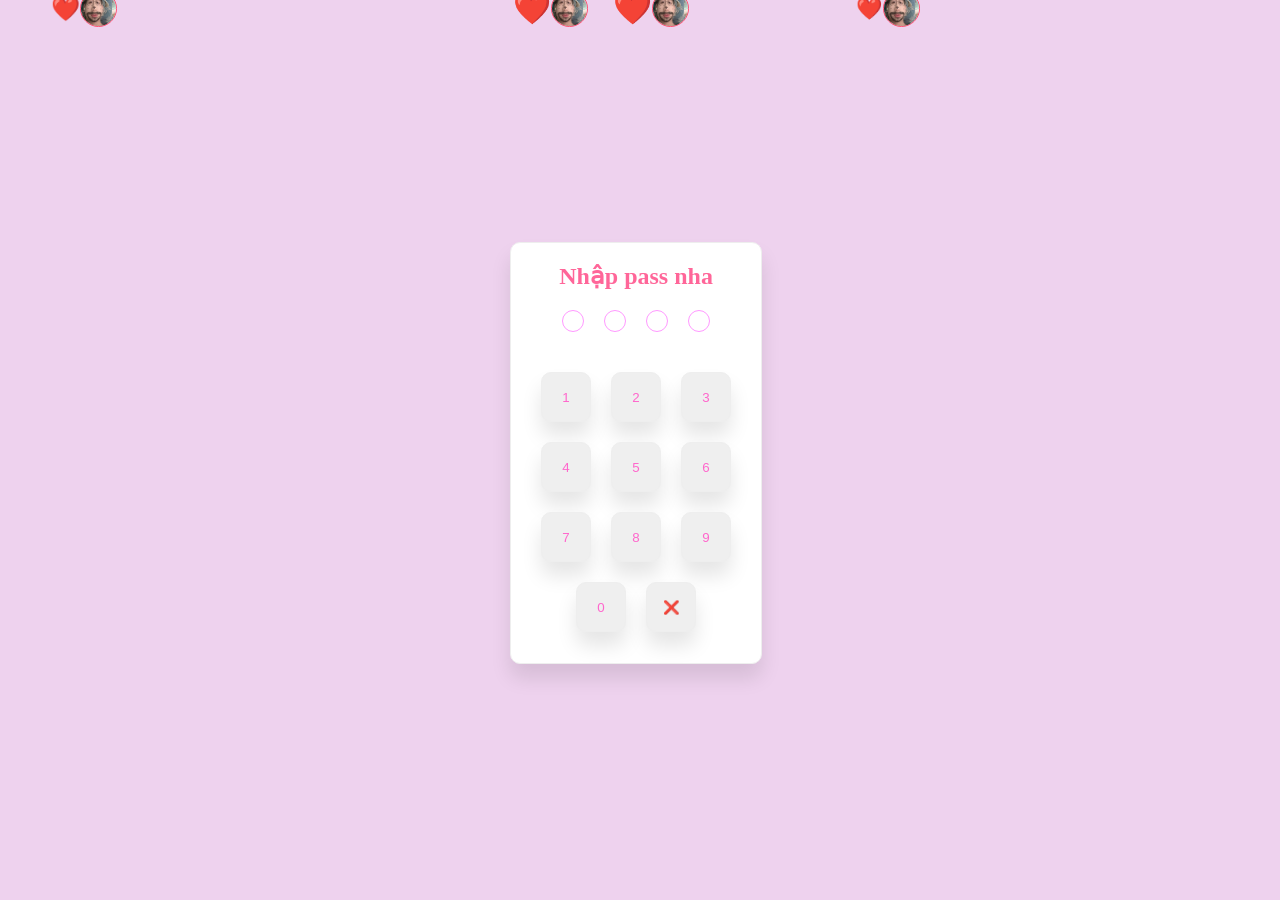
==== index.html @ edf94d83 "sua" ====
<!doctype html>
<html lang="en">
  <head>
    <meta charset="UTF-8" />
    <meta name="viewport" content="width=device-width, initial-scale=1.0" />
    <title>20/10</title>
    <link rel="stylesheet" href="thiep20.css" />
  </head>
  <body>
    <div class="container">
      <div id="xt" class="xac-thuc">Mật khẩu chính xác</div>
      <div class="hearts-container"></div>
      <div class="pass-card" id="pass-card">
        <h2>Nhập pass nha</h2>
        <!-- Các ô dấu chấm thể hiện mật khẩu đã nhập -->
        <div class="dots-container">
          <div class="dot"></div>
          <div class="dot"></div>
          <div class="dot"></div>
          <div class="dot"></div>
        </div>
        <!-- Bàn phím số -->
        <div class="keypad">
          <button class="key">1</button>
          <button class="key">2</button>
          <button class="key">3</button>
          <button class="key">4</button>
          <button class="key">5</button>
          <button class="key">6</button>
          <button class="key">7</button>
          <button class="key">8</button>
          <button class="key">9</button>
          <button class="key">0</button>
          <button class="key">❌</button>
        </div>
      </div>
      <div class="bo-hoa" id="hoa">
        <img src="image/hoa.jpg" alt="Bó hoa siêu đẹp" />
      </div>
      <div style="display: none" id="btn">
        <button class="btn">Chạm vào đii</button>
      </div>
      <div class="message" id="mes">
        <p></p>
        <button id="nut-dong" class="btn1">Đóng</button>
      </div>
    </div>
  </body>
  <script src="thiep20.js"></script>
</html>
---- thiep20.css ----
body {
  margin: 0;
  padding: 0;
  display: flex;
  justify-content: center;
  align-items: center;
  min-height: 100vh;
  box-sizing: border-box;
  background-color: #eed2ee;
}
.container {
  max-height: 500px;
  width: 500px;
}
h2 {
  text-align: center;
  color: #ff6699;
}
.pass-card {
  margin-left: 120px;
  width: 250px;
  background-color: white;
  height: 420px;
  border: 1px solid #eeeeee;
  border-radius: 10px;
  box-shadow: 0 14px 20px 0 rgba(0, 0, 0, 0.1);
  margin-top: 5px;
}
.dots-container {
  background-color: white;
  display: flex;
  justify-content: center;
  align-items: center;
  gap: 20px;
}
.dot {
  width: 20px;
  height: 20px;
  background-color: transparent;
  border-radius: 20px;
  border: 1px solid #ff99ff;
}
.dot.active {
  background-color: #ff4d79;
}
.keypad {
  margin-top: 40px;
  display: flex;
  flex-wrap: wrap;
  justify-content: center;
  align-items: center;
  gap: 20px;
}
.key {
  height: 50px;
  width: 50px;
  cursor: pointer;
  border: 1px solid #eeeeee;
  border-radius: 10px;
  box-shadow: 0 14px 20px 0 rgba(0, 0, 0, 0.1);
  color: #ff66cc;
}
.xac-thuc {
  padding: 0 10px;
  width: 150px;
  border: 1px solid #ecab53;
  border-radius: 15px;
  margin-left: 170px;
  margin-bottom: 2px;
  display: none;
  box-sizing: border-box;
  animation: XacThuc 3s linear;
  background-color: #008080;
}
.bo-hoa {
  display: flex;
  flex-direction: column;
  justify-content: center;
  align-items: center;
  gap: 40px;
  perspective: 1000px;
}
.hidden {
  display: none !important;
}
.bo-hoa img {
  position: relative;
  transition: transform 3s ease-out;
  transform-style: preserve-3d;
  cursor: grab;
}
/* Xoay tròn trên trục */
@keyframes XoayTron {
  0% {
    transform: perspective(1000px) rotateY(0deg);
  }
  100% {
    transform: perspective(1000px) rotateY(360deg);
  }
}
@keyframes XacThuc {
  0% {
    transform: translateX(-100px);
  }
  100% {
    transform: translateX(100px);
  }
}
.xoay {
  animation: XoayTron 8s linear infinite;
}
p {
  font-weight: bold;
  font-size: 20px;
  color: #ff9999;
  text-shadow: 0 10px 10px 0 rgba(0, 0, 0, 0.2, #ff9999);
}
img {
  width: 150px;
  height: 150px;
}
.btn {
  margin-top: 60px;
  margin-left: 40%;
  color: #0099ff;
  background-color: #fff8dc;
  box-shadow: 0 20px 20px 10px 0 rbga(0, 0, 0, 0.1, #cdcdc1);
  border-radius: 20px;
  transition: transform 0.5s ease;
  cursor: pointer;
}
.btn:hover {
  transform: scale(1.2);
}
/* Hiệu ứng trái tim quanh màn hình */
.hearts-container {
  position: fixed;
  z-index: -10;
  top: 0;
  left: 0;
  width: 100vw;
  height: 100vh;
  pointer-events: none;
  overflow: hidden;
}
.heart {
  position: absolute;
  top: -10px;
  color: #ff4d6d;
  font-size: 16px;
  user-select: none;
  animation: RoiTrenXuong linear infinite;
  display: flex;
  justify-content: center;
  align-items: center;
}
.heart-img {
  width: 35px !important;
  height: 35px !important;
  object-fit: cover;
  border-radius: 50%;
  border: 1px solid #ff4d6d;
  margin-right: 4px;
}
@keyframes RoiTrenXuong {
  0% {
    transform: translateY(-10px) rotate(0deg);
    opacity: 1;
  }
  100% {
    transform: translateY(105vh) rotate(360deg);
    opacity: 0.2;
  }
}
.message {
  position: absolute;
  top: 50%;
  left: 50%;
  transform: translate(-50%, -50%);
  display: flex;
  flex-direction: column;
  gap: 20px;
  width: auto;
  min-width: 200px;
  max-height: 400px;
  border: 1px solid red;
  background-color: #f5f5f5;
  border-radius: 15px;
  z-index: 10;
  box-shadow: 0 10px 25px rgba(0, 0, 0, 0.1);
  padding: 10px 30px;
  display: none;
}
.btn1 {
  border-radius: 10px;
  color: #ff66cc;
  background-color: #0099ff;
  width: 50px;
  height: 30px;
  margin-bottom: 5px;
}
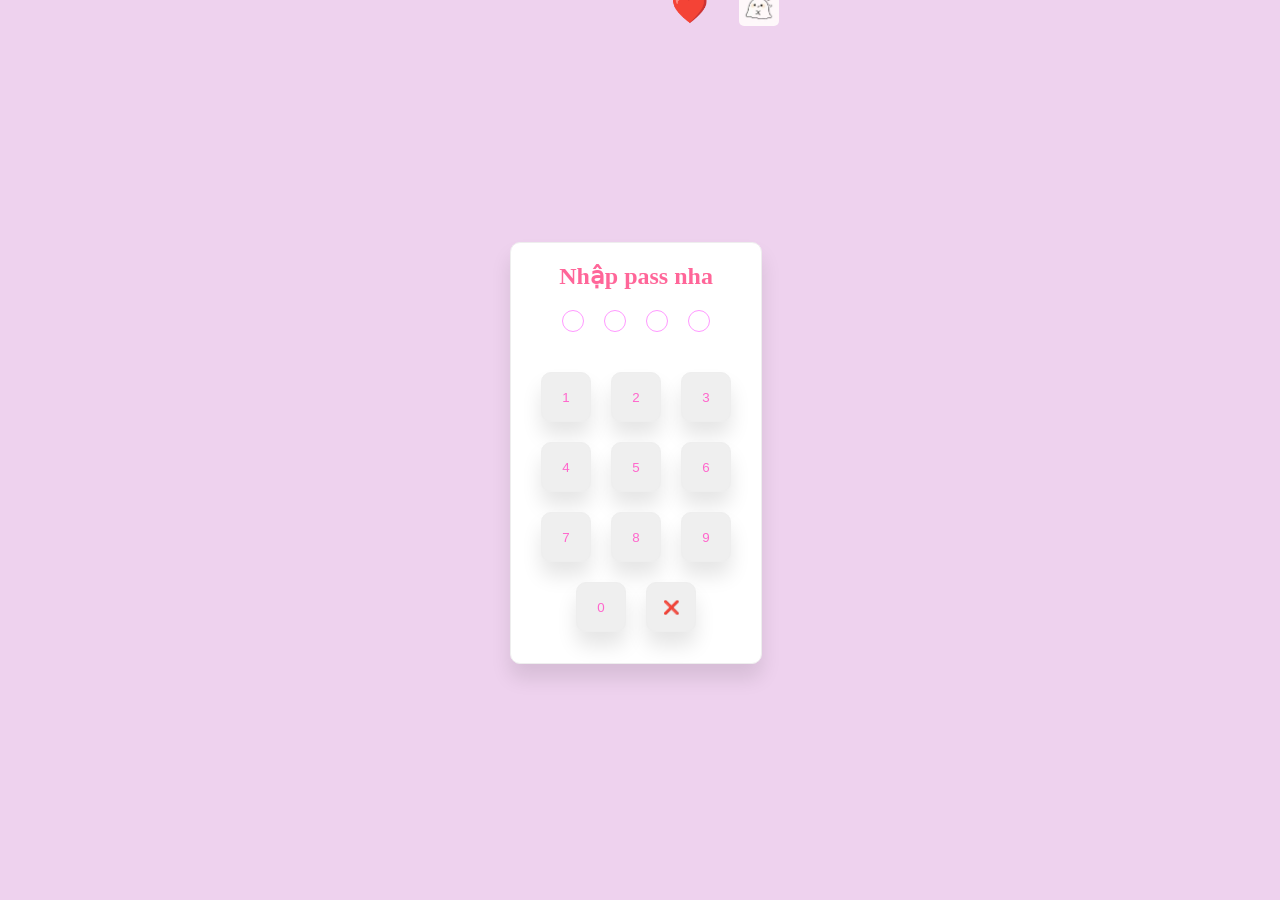
==== commit ad7b3fe7: "," ====
--- a/index.html
+++ b/index.html
@@ -7,6 +7,7 @@
     <link rel="stylesheet" href="thiep20.css" />
   </head>
   <body>
+    <audio src="image/music.mp3" autoplay loop></audio>
     <div class="container">
       <div id="xt" class="xac-thuc">Mật khẩu chính xác</div>
       <div class="hearts-container"></div>
--- a/thiep20.css
+++ b/thiep20.css
@@ -95,7 +95,7 @@
     transform: perspective(1000px) rotateY(0deg);
   }
   100% {
-    transform: perspective(1000px) rotateY(360deg);
+    transform: perspective(1000px) rotateY(150deg);
   }
 }
 @keyframes XacThuc {
@@ -107,7 +107,7 @@
   }
 }
 .xoay {
-  animation: XoayTron 8s linear infinite;
+  animation: XoayTron 5s ease-in-out infinite;
 }
 p {
   font-weight: bold;
@@ -149,26 +149,25 @@
   color: #ff4d6d;
   font-size: 16px;
   user-select: none;
-  animation: RoiTrenXuong linear infinite;
-  display: flex;
-  justify-content: center;
-  align-items: center;
+  animation: RoiTrenXuong ease-in-out infinite;
+  display: flex;
+  justify-content: center;
+  align-items: center;
+  gap: 30px;
 }
 .heart-img {
-  width: 35px !important;
-  height: 35px !important;
+  width: 40px;
+  height: 35px;
   object-fit: cover;
-  border-radius: 50%;
-  border: 1px solid #ff4d6d;
-  margin-right: 4px;
+  border-radius: 5px;
 }
 @keyframes RoiTrenXuong {
   0% {
-    transform: translateY(-10px) rotate(0deg);
+    transform: translateY(-10px);
     opacity: 1;
   }
   100% {
-    transform: translateY(105vh) rotate(360deg);
+    transform: translateY(105vh);
     opacity: 0.2;
   }
 }
@@ -199,3 +198,12 @@
   height: 30px;
   margin-bottom: 5px;
 }
+@media (max-width: 600px) {
+  .pass-card {
+    width: 200px;
+    margin-right: 80px;
+  }
+  .btn1 {
+    margin-bottom: 10px;
+  }
+}
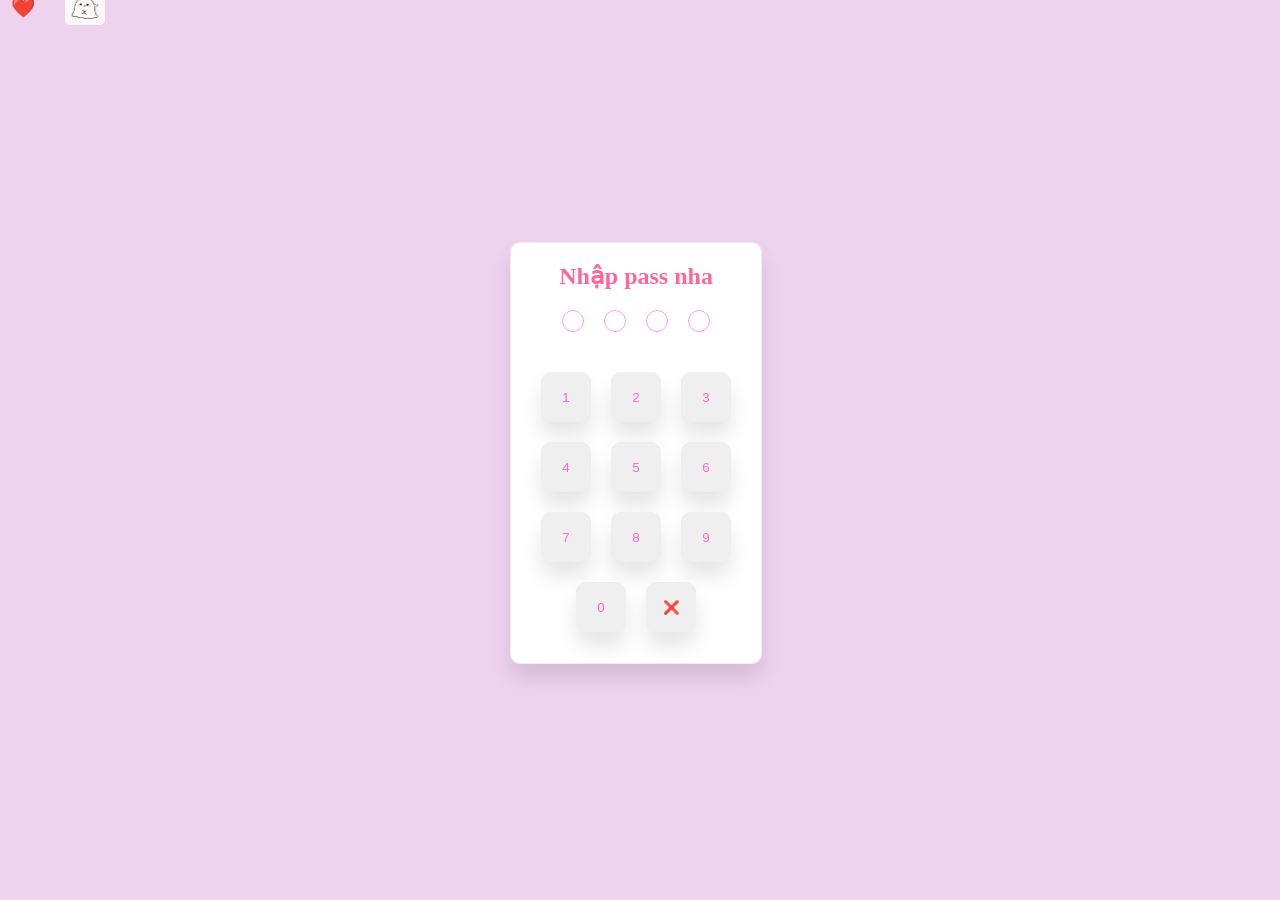
==== commit c7cdf35c: "," ====
--- a/index.html
+++ b/index.html
@@ -7,7 +7,7 @@
     <link rel="stylesheet" href="thiep20.css" />
   </head>
   <body>
-    <audio src="image/music.mp3" autoplay loop></audio>
+    <audio id="bg-music" src="image/music.mp3" autoplay loop muted></audio>
     <div class="container">
       <div id="xt" class="xac-thuc">Mật khẩu chính xác</div>
       <div class="hearts-container"></div>
